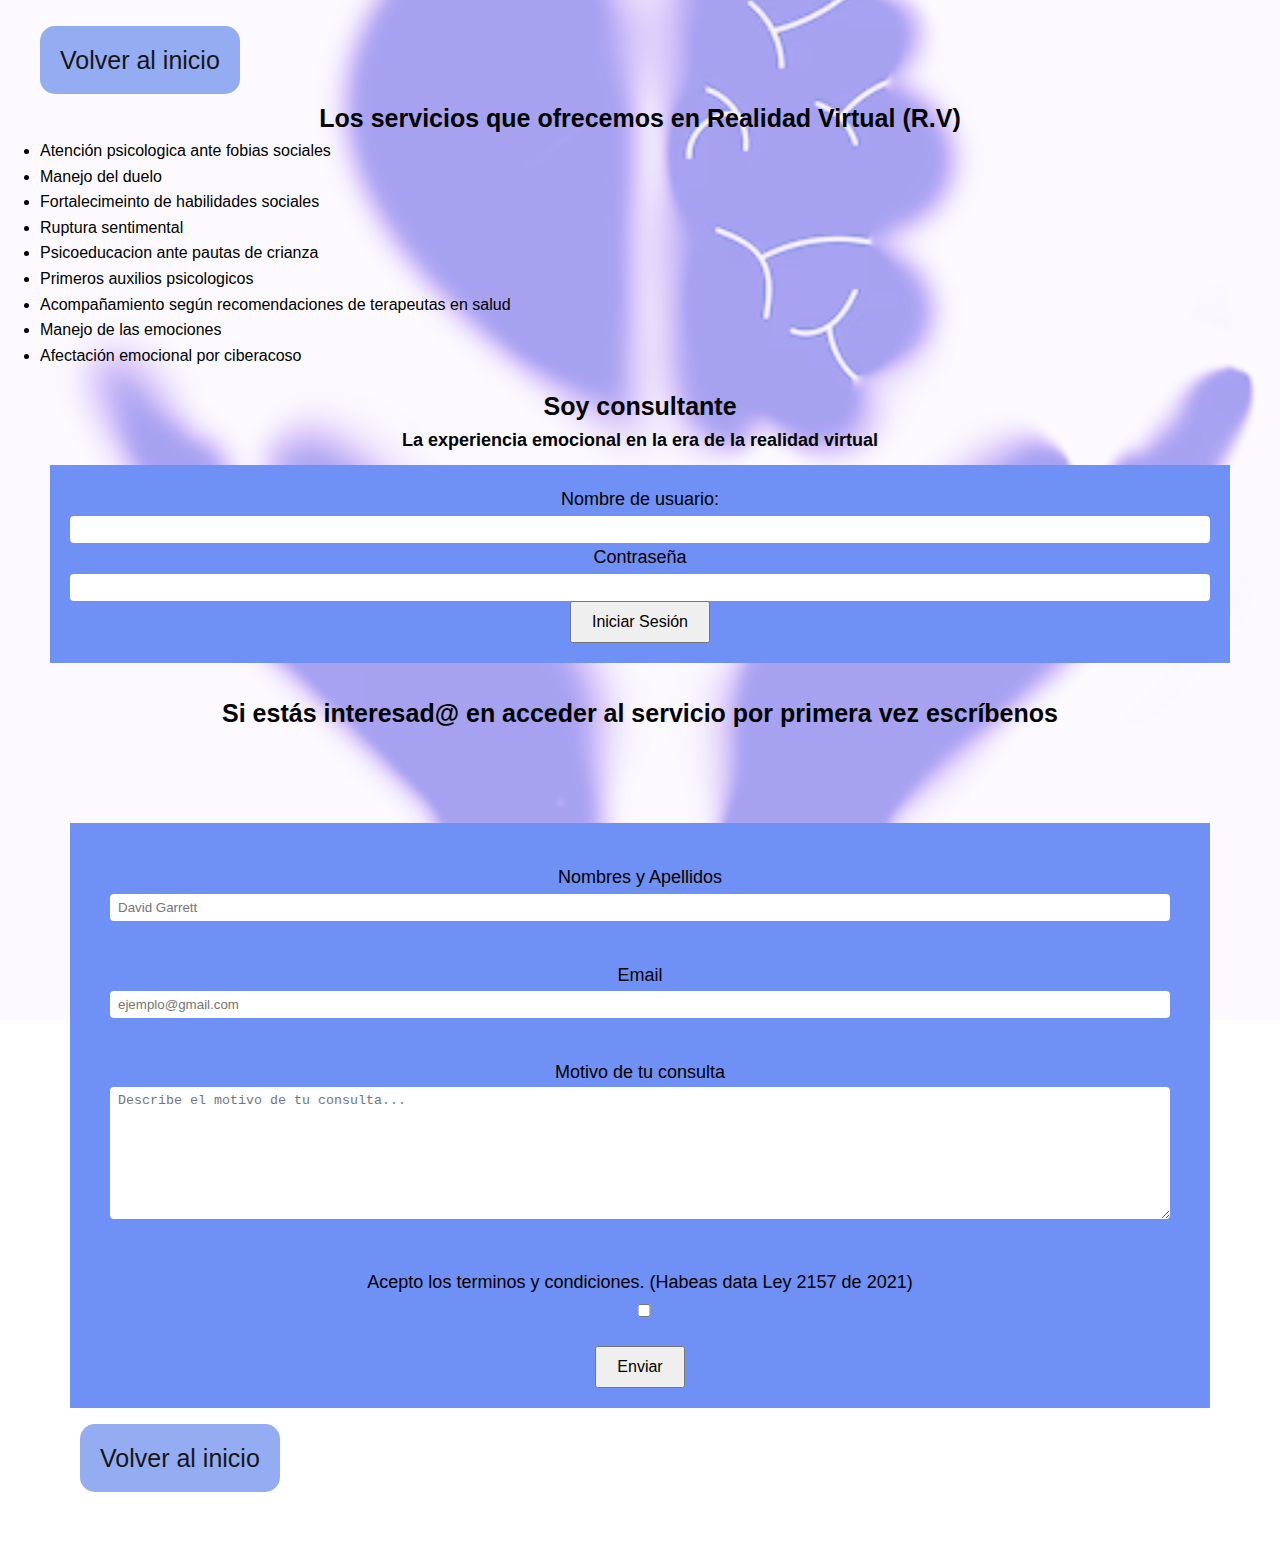
==== Enlaces/enlace consultante.html @ cc15348b "first commit" ====
<!DOCTYPE html>
<html lang="en">
<head>
    <meta charset="UTF-8">
    <meta name="viewport" content="width=device-width, initial-scale=1.0">
    <title>Consultante</title>
    <link rel="stylesheet" href="/styles.css">
    <a href="/index.html">Volver al inicio</a>
</head>
<body>
    <p>
        <h1>   Los servicios que ofrecemos en Realidad Virtual (R.V) </h1>
        <li>Atención psicologica ante fobias sociales</li>
        <li>Manejo del duelo</li>
        <li>Fortalecimeinto de habilidades sociales</li>
        <li>Ruptura sentimental</li>
        <li>Psicoeducacion ante pautas de crianza</li>
        <li>Primeros auxilios psicologicos</li>
        <li>Acompañamiento según recomendaciones de terapeutas en salud</li>
        <li>Manejo de las emociones</li>
        <li>Afectación emocional por ciberacoso</li>
    </p>
    <h1>Soy consultante</h1>
    <h2>La experiencia emocional en la era de la realidad virtual</h2>
    <form action="destino_formulario.php" method="post">
    <label for="nombre">Nombre de usuario:</label>
    <input type="text" id="username" name="username" required>
    <label for="password">Contraseña</label>
    <input type="password" id="password" name="password" required>
    <button type="submit"> Iniciar Sesión</button>

    </form>
        <div>
            <h1>Si estás interesad@ en acceder al servicio por primera vez escríbenos </h1></div>
        <div>
        </div>
        <div>
        <form action="destino_formulario.php" method="post">
        
        <div class="form_input">
            <label> Nombres y Apellidos
                <input type="username" placeholder="David Garrett">
            </label>
        </div>
        <div>
            <label> Email
                <input type="email" placeholder="ejemplo@gmail.com">
            </label>
        </div>
        <div class="form_input">
            <label> Motivo de tu consulta
                <textarea rows="8" placeholder="Describe el motivo de tu consulta..."></textarea>
            </label>
            
        </div>
        <div class="form_input">
            <label>Acepto los terminos y condiciones. (Habeas data Ley 2157 de 2021)
                <input type="checkbox" class="checkbox">      
            </label>
        </div>
        <button type="submit">Enviar</button>
        </form>
        <div>
            <a href="/index.html">Volver al inicio</a>
        </div>
</body>
</html>
---- styles.css ----
p {
    color: black;
    font-family: 'Segoe UI', Tahoma, Geneva, Verdana, sans-serif;
    font-size: 18px;
    text-align: justify;
    padding-right: 10%;
    padding-left: 10%;

}

h2, h3, h4 {
    color: black;
    font-family: 'Franklin Gothic Medium', 'Arial Narrow', Arial, sans-serif;
    font-size: 18px;
    text-align: center;
    margin: 0;
    }

a {
    color: rgb(22, 22, 23);
    font-family: 'Segoe UI', Tahoma, Geneva, Verdana, sans-serif;
    font-size: 25px;
    text-decoration: none;
    padding: 20px;
    text-align: center;
    background-color:rgb(148, 172, 242);
    border-radius: 15px;
}

form {
    color: black;
    font-family: 'Segoe UI', Tahoma, Geneva, Verdana, sans-serif;
    font-size: 18px;
    text-decoration: none;
    padding: 20px;
    margin: 10px;
    background-color: rgb(111, 144, 244);
    text-align: center;
}

img {
    margin: 10px;
    width: 200px;
    height: 200px;
    object-fit: cover;
    align-items: center;
}

div {
    padding: 20px;
    font-family: 'Segoe UI', Tahoma, Geneva, Verdana, sans-serif;
}

h1 {
    color:black;
    font-family: 'Segoe UI', Tahoma, Geneva, Verdana, sans-serif;
    font-size: 25px;
    text-align: center;
    margin: 0;
}

body, html {
    background-image: url(IMG/LV\ fondo.png) ;
    color: black;
    font-family: 'Segoe UI', Tahoma, Geneva, Verdana, sans-serif;
    margin: 20px;
    padding: 0;
    background-repeat: no-repeat;
    background-size: cover;
    background-position: center;
    background-attachment: fixed;
    align-items: center;
    line-height: 1.6;

}

input, select, textarea {
    width: 100%;
    box-sizing: border-box;
    padding: 6px 8px;
    border: none;
    box-shadow:rgb(163, 176, 244);
    border-radius: 4px;
    color: antiquewhite;

}

img {
padding: 5%;
image-resolution: 1;
align-items: center;
height: 100%;
margin: 0%;
justify-content: center;
max-width: 100%;
height: auto;

}

button {
padding: 10px 20px;
font-size: 16px;
}

.two-columns {
    column-count: 2;
    column-gap: 25px;
    text-align: justify;
    padding:auto;

}

.rounded-background {
    background-color: rgb(111, 144, 244);
    border-radius: 15px;
    padding: 20px;
    box-shadow: 0 4px 8px rebeccapurple;
    transition: transform 0.2s;box-shadow: 0.2s;
}
.rounded-background:hover {
    transform: translateY(4px);
    box-shadow: 0 2px 4px rgb(148, 172, 242);
    
}

.rounded-background {
    margin: 0;
    text-align: justify;
    padding: auto;
}

.center-image {
    display: block;
    margin-left: auto;
    margin-right: auto;
    max-width: 100%;
    height: auto;
    max-width: 80%; 
    height: auto;
    transition: transform 0.3s ease;
}
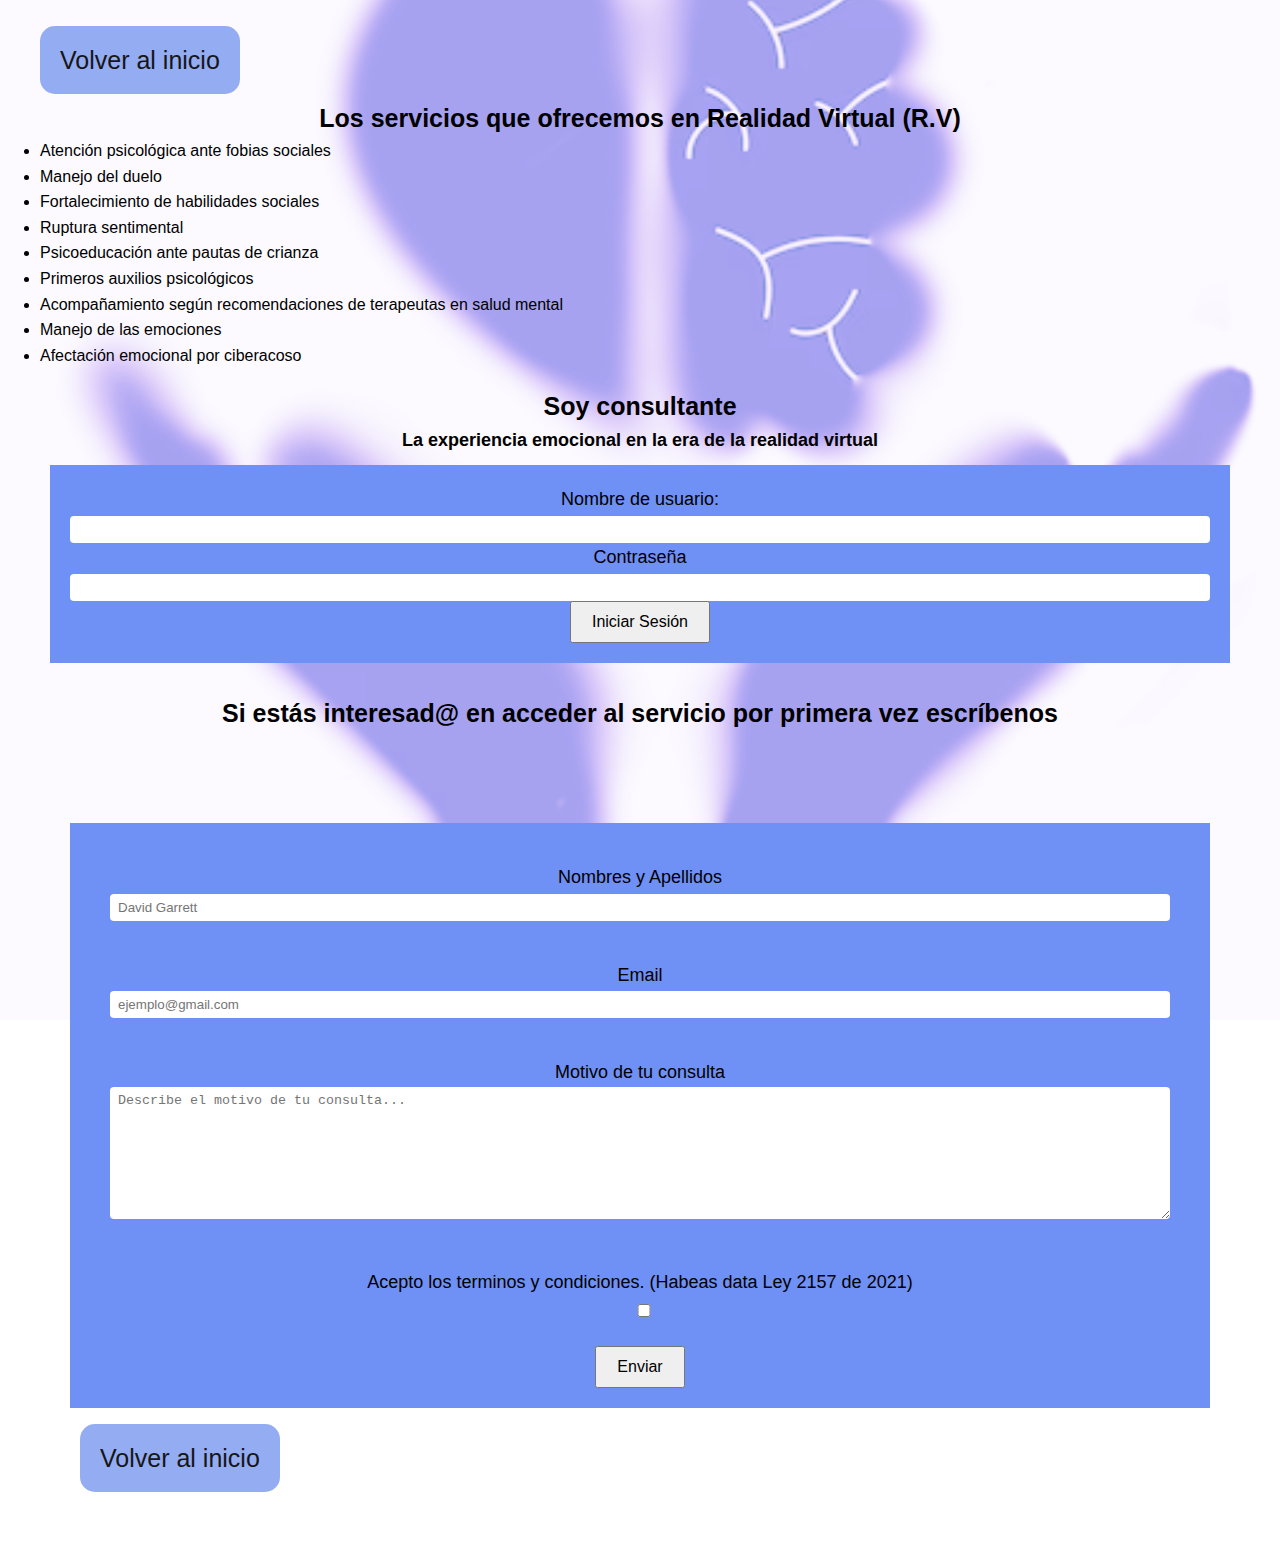
==== commit 99ec8361: "second commit" ====
--- a/Enlaces/enlace consultante.html
+++ b/Enlaces/enlace consultante.html
@@ -10,13 +10,13 @@
 <body>
     <p>
         <h1>   Los servicios que ofrecemos en Realidad Virtual (R.V) </h1>
-        <li>Atención psicologica ante fobias sociales</li>
+        <li>Atención psicológica ante fobias sociales</li>
         <li>Manejo del duelo</li>
-        <li>Fortalecimeinto de habilidades sociales</li>
+        <li>Fortalecimiento de habilidades sociales</li>
         <li>Ruptura sentimental</li>
-        <li>Psicoeducacion ante pautas de crianza</li>
-        <li>Primeros auxilios psicologicos</li>
-        <li>Acompañamiento según recomendaciones de terapeutas en salud</li>
+        <li>Psicoeducación ante pautas de crianza</li>
+        <li>Primeros auxilios psicológicos</li>
+        <li>Acompañamiento según recomendaciones de terapeutas en salud mental</li>
         <li>Manejo de las emociones</li>
         <li>Afectación emocional por ciberacoso</li>
     </p>
